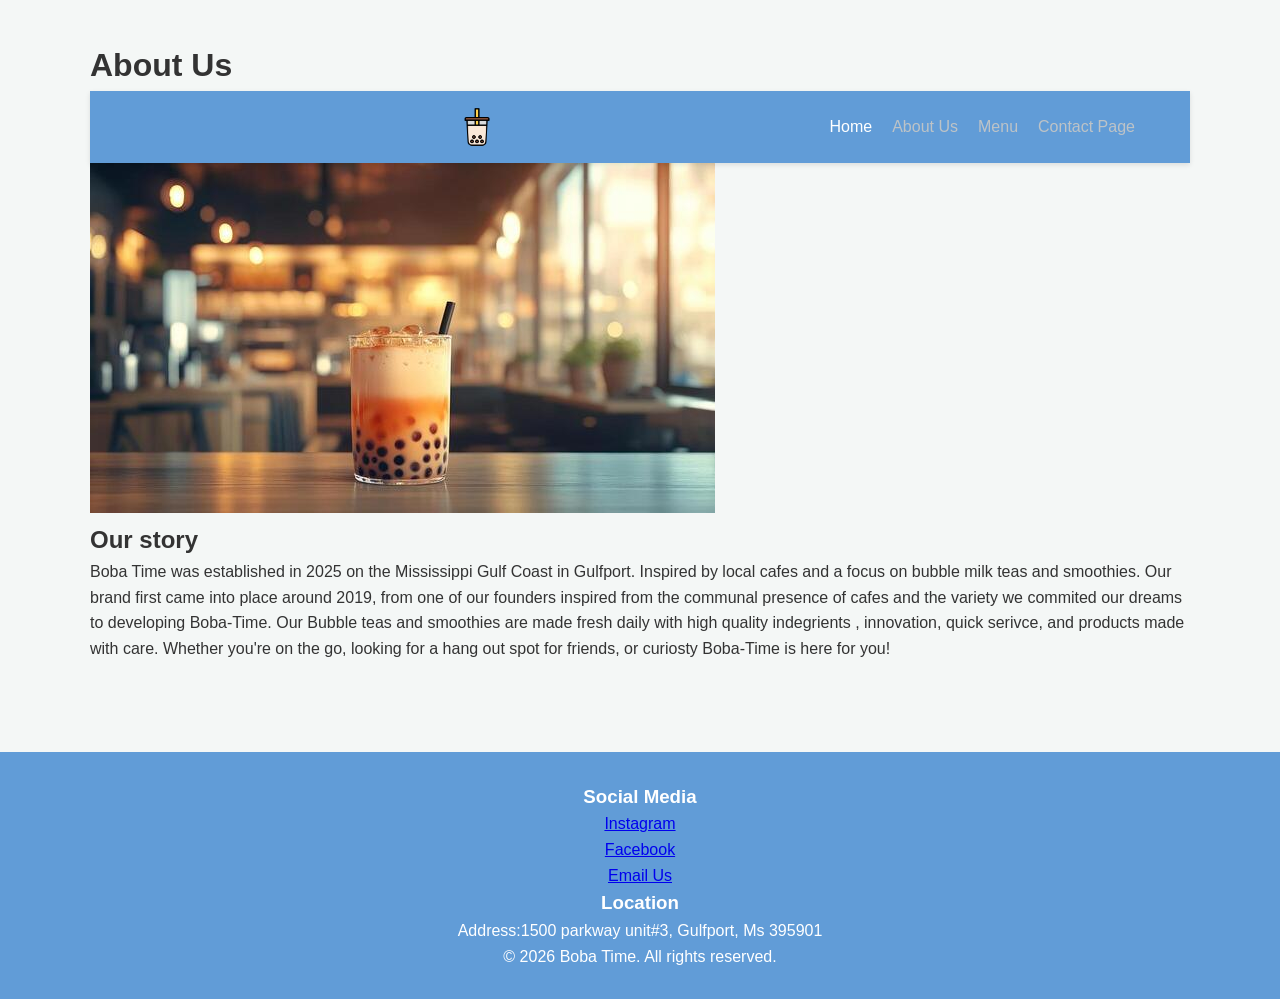
==== about.html @ 79ea3d89 "Removed Font and added Mulish to apply to sites" ====
<!DOCTYPE html>
<html lang="en">
<head>
    <meta charset="UTF-8">
    <meta name="viewport" content="width=device-width, initial-scale=1.0">
    <title>Digital Capstone</title>
</head>
<body>
    <!DOCTYPE html>
<html lang="en">
<head>
    <meta charset="UTF-8">
    <meta name="viewport" content="width=device-width, initial-scale=1.0">
    <title> Boba Time!</title>
    <link rel="stylesheet" href="style.css">
    
</head>
<body>
    <main class="container">
        <h1> About Us</h1>
        <!--Add banner for contact us-->
    <nav class="navbar">
        <div class="logo"></div>
       <img src="./assests/images/bubble-tea.png"alt="boba tea logo" style="height:40px; width: auto;">
        <ul class="nav-links">
            <li><a href="index.html" class="active">Home</a></li>
            <li><a href="about.html">About Us</a></li>
            <li><a href="product.html">Menu</a></li>
            <li><a href="contactpage.html">Contact Page</a></li>
            <!--added links to correctly connect to other pages-->
            </ul>
            </nav>
            <img src="./assests/images/cafe-interior.jpg" alt="Glass of boba with tapoica pearls on table">
            <section div="Story Card">
                <h2 class="header-class-">Our story</h2>
                <p class="story-paragraph">Boba Time was established in 2025 on the Mississippi Gulf Coast in Gulfport.
                    Inspired by local cafes and a focus on bubble milk teas and smoothies. Our brand first came into place around 2019, from one of our founders inspired from the communal presence of cafes and the variety we commited our dreams to developing Boba-Time.
                        Our Bubble teas and smoothies are made fresh daily with high quality indegrients , innovation, quick serivce, and products made with care. Whether you're on the go, looking for a hang out spot for friends, or curiosty Boba-Time is here for you!
                </p>
                </section>
                </main>

                <footer class="footer">
    <h3>Social Media</h3>
    <div class="footer-icons">
        <ul>
            <li><a href="https://www.instagram.com/?hl=en" target="_blank">Instagram</a></li>
            <li><a href="https://www.facebook.com/" target="_blank">Facebook</a></li>
            <li><a href="mailto:BobaTime228@gmail.com">Email Us</a></li>
            </div>
            </ul>
            <!--add icons-->
            <h3>Location</h3>
            <p>Address:1500 parkway unit#3, Gulfport, Ms 395901</p>
            <p>&copy; 2026 Boba Time. All rights reserved.</p>
        </footer>
        </body>
        </html>

                <!---include pages in footer>
---- style.css ----
/* 1. CSS Variables - The "Theme" Controller */
:root {
    --primary-color: #619cd7;    /* Navbar & Footer */
    --accent-color: #e74c3c;     /* Buttons & Highlights */
    --bg-light: #f4f7f6;         /* Page Background */
    --card-bg: #ffffff;          /* Card Background */
    --text-main: #333333;        /* General Text */
    --text-light: #ffffff;       /* Text on Dark Backgrounds */
    --container-width: 1100px;
}

/* 2. Reset & Base Styles */
* {
    margin: 0;
    padding: 0;
    box-sizing: border-box;
}

body {
    font-family: 'Segoe UI', "Mulish",sans-serif;
    line-height: 1.6;
    background-color: var(--bg-light);
    color: var(--text-main);
    display: flex;
    flex-direction: column;
    min-height: 100vh;
}

/* 3. Navbar */
.navbar {
    background: var(--primary-color);
    color: var(--text-light);
    display: flex;
    justify-content: space-between;
    align-items: center;
    padding: 1rem 5%;
    position: sticky;
    top: 0;
    z-index: 1000;
    box-shadow: 0 2px 5px rgba(0,0,0,0.1);
}

.nav-links {
    list-style: none;
    display: flex;
}

.nav-links li { margin-left: 20px; }

.nav-links a {
    color: #bdc3c7;
    text-decoration: none;
    font-weight: 500;
    transition: color 0.3s ease;
}

.nav-links a:hover, .nav-links a.active {
    color: var(--text-light);
}

/* 4. Hero Section */
.hero {
    background: linear-gradient(rgba(0,0,0,0.6), rgba(0,0,0,0.6)), 
                url('https://images.unsplash.com/photo-1441986300917-64674bd600d8?auto=format&fit=crop&w=1200&q=80');
    background-size: cover;
    background-position: center;
    height: 60vh;
    display: flex;
    align-items: center;
    justify-content: center;
    text-align: center;
    color: var(--text-light);
    padding: 0 20px;
}

.hero-content h1 {
    font-size: clamp(2rem, 5vw, 3.5rem); /* Responsive font size */
    margin-bottom: 15px;
}

.cta-button {
    display: inline-block;
    padding: 12px 35px;
    background: var(--accent-color);
    color: var(--text-light);
    text-decoration: none;
    border-radius: 50px;
    font-weight: bold;
    transition: transform 0.2s ease;
}

.cta-button:hover {
    transform: scale(1.05);
}

/* 5. Main Layout & Cards */
.container {
    flex: 1;
    width: 90%;
    max-width: var(--container-width);
    margin: 0 auto;
    padding: 40px 0;
}

.card-grid {
    display: grid;
    grid-template-columns: repeat(3, 1fr); /* 3 columns on desktop */
    gap: 30px;
    margin-top: -100px; /* Overlap effect */
}

.card {
    background: var(--card-bg);
    padding: 40px 25px;
    border-radius: 12px;
    box-shadow: 0 10px 30px rgba(0,0,0,0.08);
    text-align: center;
    transition: translateY 0.3s ease;
}

.card:hover {
    transform: translateY(-5px);
}

/* 6. Footer */
.footer {
    background: var(--primary-color);
    color: var(--text-light);
    text-align: center;
    padding: 30px 0;
    margin-top: 50px;
}

/* 7. MEDIA QUERIES (The Responsive Magic) */

/* Tablet & Smaller Screens */
@media (max-width: 992px) {
    .card-grid {
        grid-template-columns: repeat(2, 1fr); /* Drop to 2 columns */
        margin-top: 20px; /* Remove overlap for cleaner mobile feel */
    }
}

/* Mobile Phones */
@media (max-width: 600px) {
    .navbar {
        flex-direction: column; /* Stack logo and links */
        gap: 10px;
    }

    .nav-links li {
        margin: 0 10px;
    }

    .card-grid {
        grid-template-columns: 1fr; /* 1 column on small phones */
    }

    .hero {
        height: 50vh;
    }
}
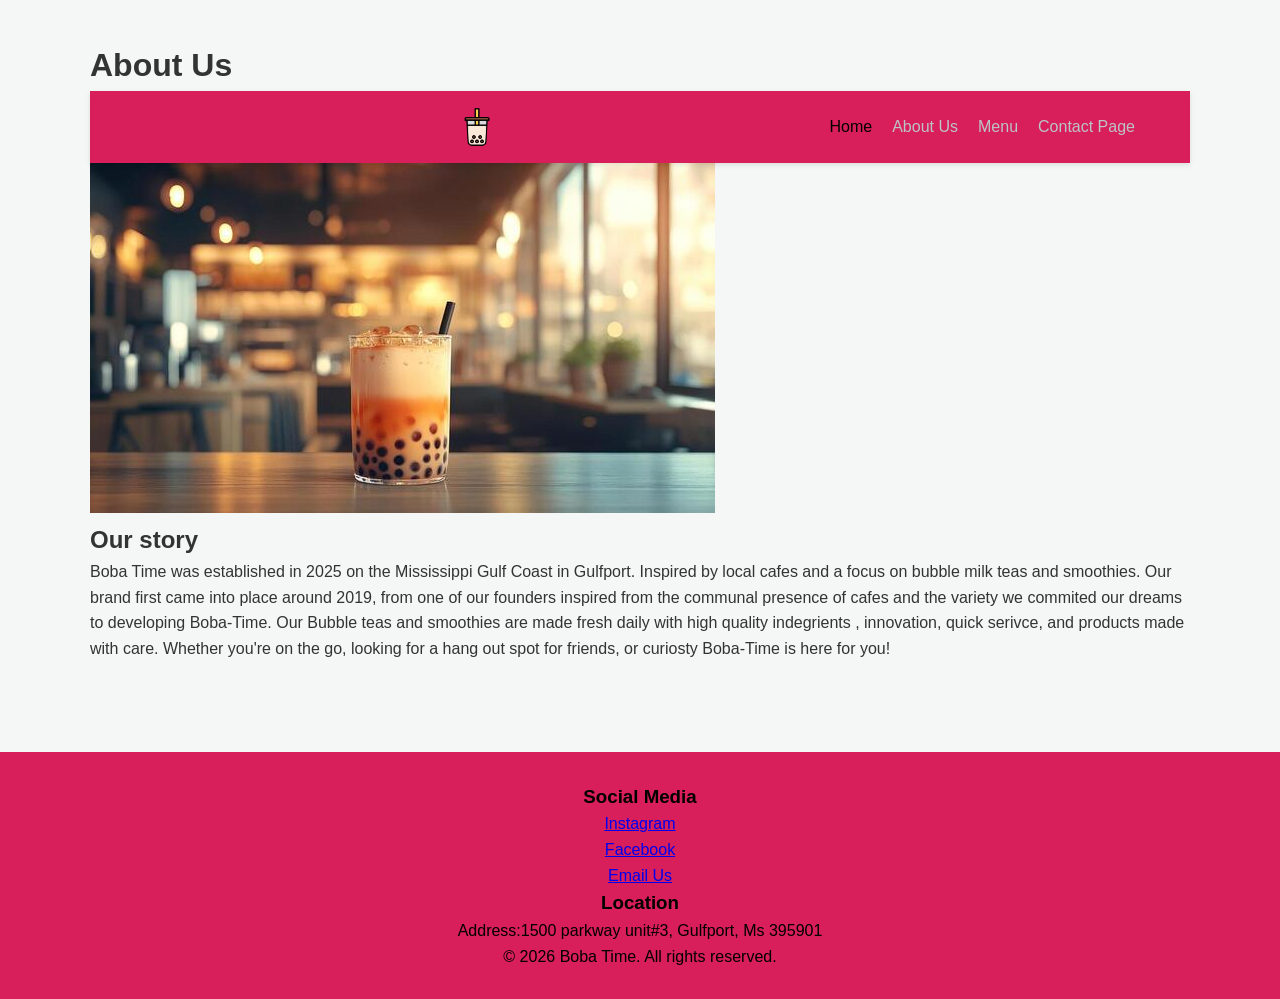
==== commit 17b9b738: "Added classes to edit size of banner images on About page and homepage" ====
--- a/about.html
+++ b/about.html
@@ -13,7 +13,7 @@
     <meta name="viewport" content="width=device-width, initial-scale=1.0">
     <title> Boba Time!</title>
     <link rel="stylesheet" href="style.css">
-    
+
 </head>
 <body>
     <main class="container">
@@ -21,7 +21,7 @@
         <!--Add banner for contact us-->
     <nav class="navbar">
         <div class="logo"></div>
-       <img src="./assests/images/bubble-tea.png"alt="boba tea logo" style="height:40px; width: auto;">
+       <img src="./assests/images/bubble-tea.png"alt="boba tea logo" style="height:40px; width: auto; class="banner-image">
         <ul class="nav-links">
             <li><a href="index.html" class="active">Home</a></li>
             <li><a href="about.html">About Us</a></li>
--- a/style.css
+++ b/style.css
@@ -1,12 +1,12 @@
 
 /* 1. CSS Variables - The "Theme" Controller */
 :root {
-    --primary-color: #619cd7;    /* Navbar & Footer */
-    --accent-color: #e74c3c;     /* Buttons & Highlights */
+    --primary-color:#d81e5b;    /* Navbar & Footer */
+    --accent-color: #e6bdb9;     /* Buttons & Highlights */
     --bg-light: #f4f7f6;         /* Page Background */
     --card-bg: #ffffff;          /* Card Background */
     --text-main: #333333;        /* General Text */
-    --text-light: #ffffff;       /* Text on Dark Backgrounds */
+    --text-light: #000000;       /* Text on Dark Backgrounds */
     --container-width: 1100px;
 }
 
@@ -62,7 +62,6 @@
 /* 4. Hero Section */
 .hero {
     background: linear-gradient(rgba(0,0,0,0.6), rgba(0,0,0,0.6)), 
-                url('https://images.unsplash.com/photo-1441986300917-64674bd600d8?auto=format&fit=crop&w=1200&q=80');
     background-size: cover;
     background-position: center;
     height: 60vh;
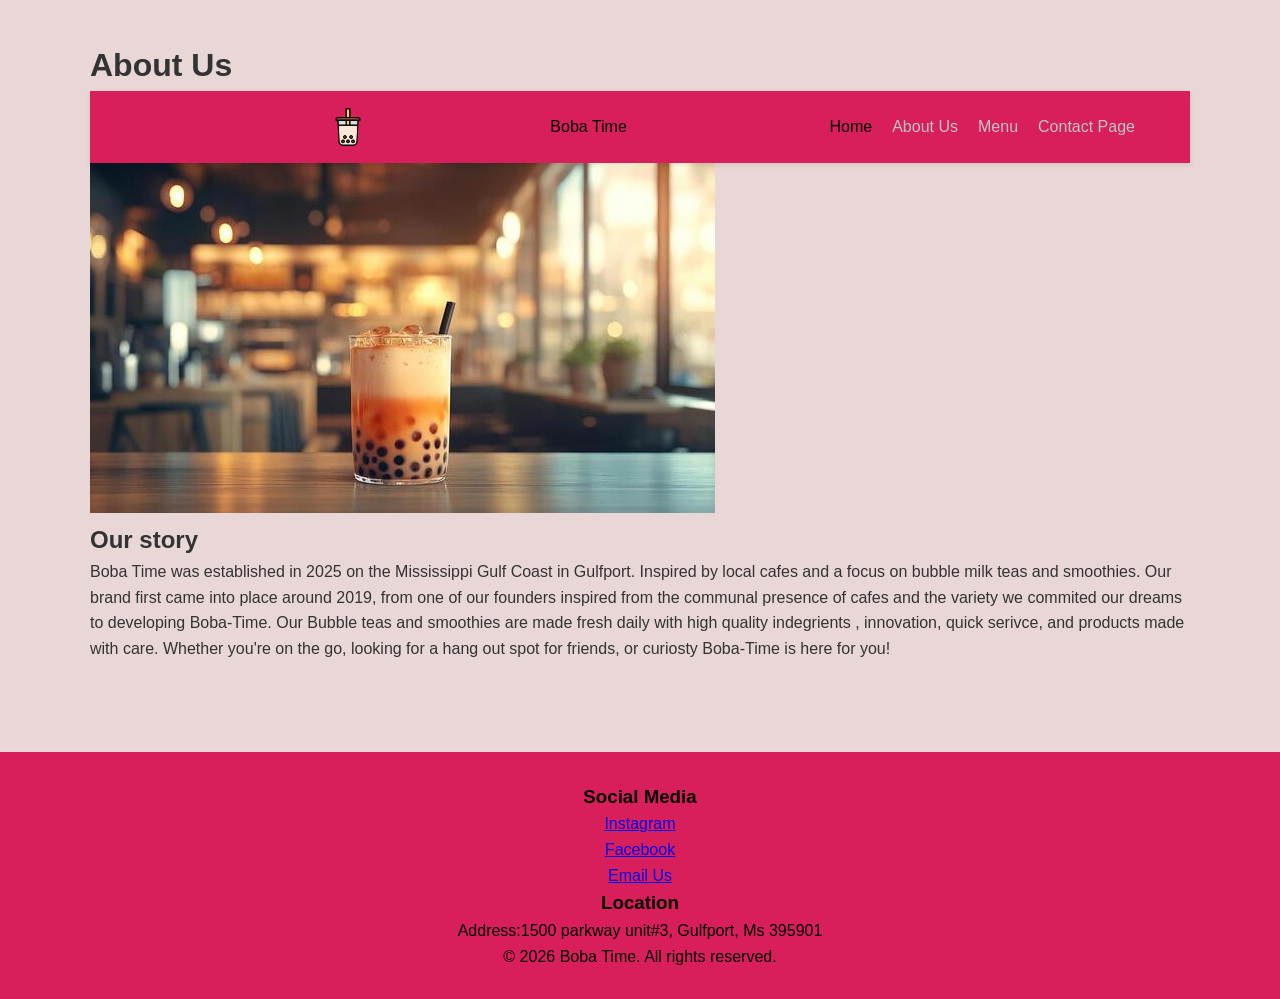
==== commit 0f13da37: "Placed Title in the nav bar across all pages and added class to style" ====
--- a/about.html
+++ b/about.html
@@ -21,7 +21,9 @@
         <!--Add banner for contact us-->
     <nav class="navbar">
         <div class="logo"></div>
-       <img src="./assests/images/bubble-tea.png"alt="boba tea logo" style="height:40px; width: auto; class="banner-image">
+        <img src="./assests/images/bubble-tea.png"alt="boba tea logo" style="height:40px; width: auto; class="banner-image">
+        <p class="Nav-Title">Boba Time</p>
+        <!--Move title closer towards logo-->
         <ul class="nav-links">
             <li><a href="index.html" class="active">Home</a></li>
             <li><a href="about.html">About Us</a></li>
--- a/style.css
+++ b/style.css
@@ -3,7 +3,7 @@
 :root {
     --primary-color:#d81e5b;    /* Navbar & Footer */
     --accent-color: #e6bdb9;     /* Buttons & Highlights */
-    --bg-light: #f4f7f6;         /* Page Background */
+    --bg-light: #e9d7d7;         /* Page Background */
     --card-bg: #ffffff;          /* Card Background */
     --text-main: #333333;        /* General Text */
     --text-light: #000000;       /* Text on Dark Backgrounds */
@@ -72,6 +72,11 @@
     color: var(--text-light);
     padding: 0 20px;
 }
+
+.hero-content img{
+    margin: 15px;
+}
+/*undercovered text hidden by hero image by introducing margin*/
 
 .hero-content h1 {
     font-size: clamp(2rem, 5vw, 3.5rem); /* Responsive font size */
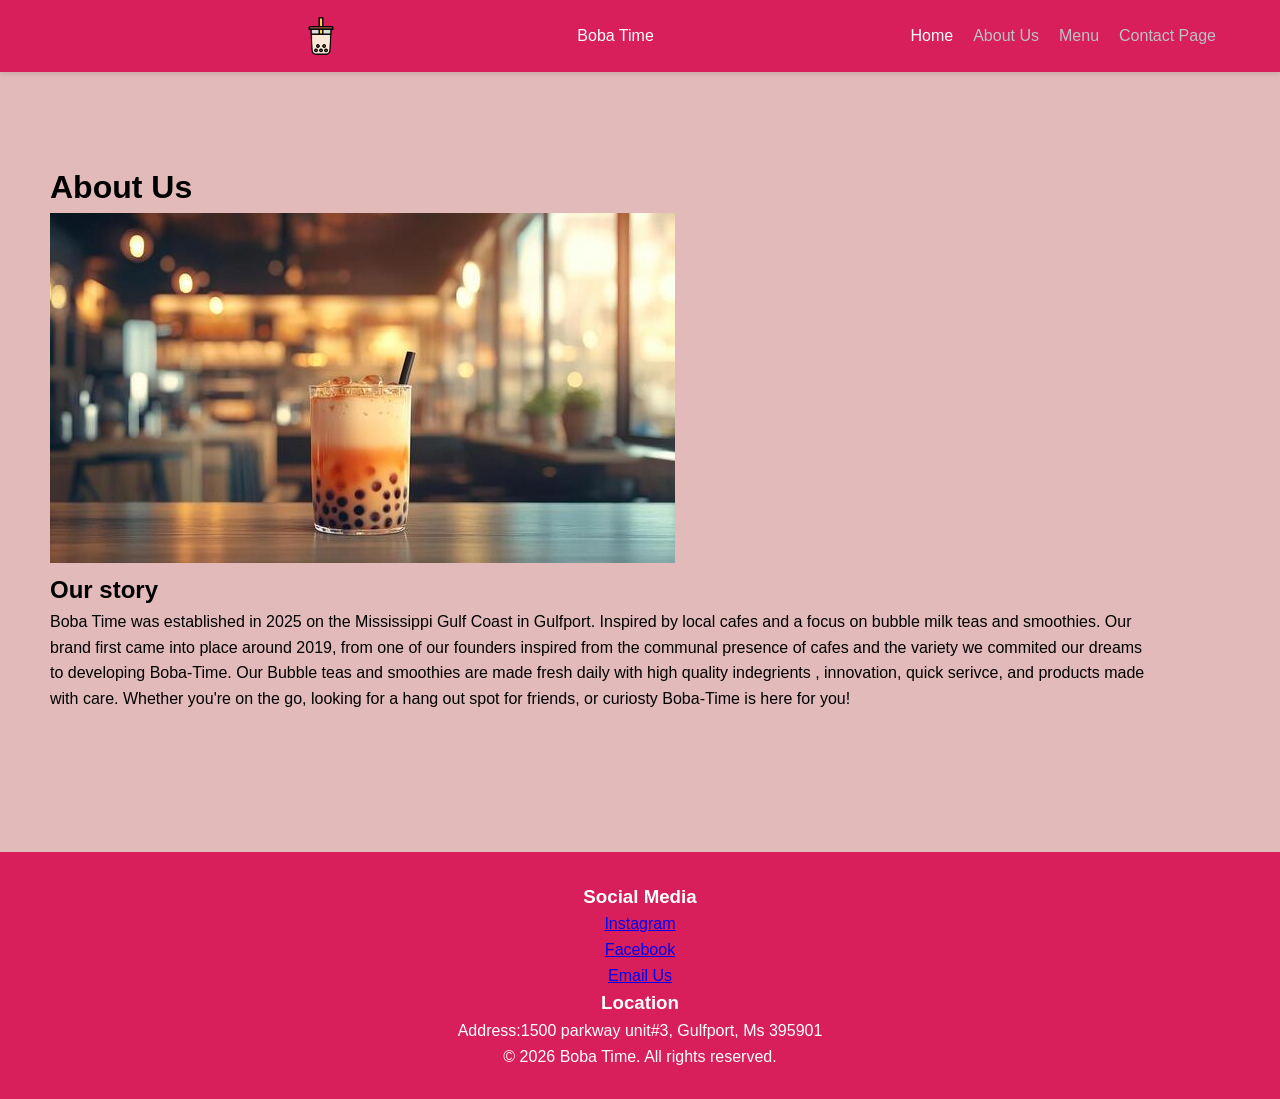
==== commit 6e9ced55: "Moved navigation  bar into within body and moved above main. Removed repeating head elements." ====
--- a/about.html
+++ b/about.html
@@ -3,22 +3,10 @@
 <head>
     <meta charset="UTF-8">
     <meta name="viewport" content="width=device-width, initial-scale=1.0">
-    <title>Digital Capstone</title>
+    <link rel="stylesheet" href="style.css">
+    <title> Boba Time!</title>    
 </head>
 <body>
-    <!DOCTYPE html>
-<html lang="en">
-<head>
-    <meta charset="UTF-8">
-    <meta name="viewport" content="width=device-width, initial-scale=1.0">
-    <title> Boba Time!</title>
-    <link rel="stylesheet" href="style.css">
-
-</head>
-<body>
-    <main class="container">
-        <h1> About Us</h1>
-        <!--Add banner for contact us-->
     <nav class="navbar">
         <div class="logo"></div>
         <img src="./assests/images/bubble-tea.png"alt="boba tea logo" style="height:40px; width: auto; class="banner-image">
@@ -30,8 +18,13 @@
             <li><a href="product.html">Menu</a></li>
             <li><a href="contactpage.html">Contact Page</a></li>
             <!--added links to correctly connect to other pages-->
-            </ul>
-            </nav>
+        </ul>
+    </nav>
+    
+    <main class="container">
+        <h1> About Us</h1>
+        <!--Add banner for contact us-->
+    
             <img src="./assests/images/cafe-interior.jpg" alt="Glass of boba with tapoica pearls on table">
             <section div="Story Card">
                 <h2 class="header-class-">Our story</h2>
--- a/style.css
+++ b/style.css
@@ -3,10 +3,10 @@
 :root {
     --primary-color:#d81e5b;    /* Navbar & Footer */
     --accent-color: #e6bdb9;     /* Buttons & Highlights */
-    --bg-light: #e9d7d7;         /* Page Background */
-    --card-bg: #ffffff;          /* Card Background */
-    --text-main: #333333;        /* General Text */
-    --text-light: #000000;       /* Text on Dark Backgrounds */
+    --bg-light: #e2baba;         /* Page Background */
+    --card-bg: #ada9a9;          /* Card Background */
+    --text-main: #000000;        /* General Text */
+    --text-light: #ffffff;       /* Text on Dark Backgrounds */
     --container-width: 1100px;
 }
 
@@ -61,9 +61,10 @@
 
 /* 4. Hero Section */
 .hero {
-    background: linear-gradient(rgba(0,0,0,0.6), rgba(0,0,0,0.6)), 
-    background-size: cover;
-    background-position: center;
+    background: linear-gradient(rgba(0,0,0,0.6), rgba(0,0,0,0.6));
+    background-size:cover;
+    object-fit: cover;
+    background-position:center;
     height: 60vh;
     display: flex;
     align-items: center;
@@ -71,6 +72,8 @@
     text-align: center;
     color: var(--text-light);
     padding: 0 20px;
+    margin: 50px;
+    margin-bottom:50px;
 }
 
 .hero-content img{
@@ -98,14 +101,25 @@
     transform: scale(1.05);
 }
 
+.feature-header {
+    text-align: center;
+}
 /* 5. Main Layout & Cards */
 .container {
     flex: 1;
     width: 90%;
     max-width: var(--container-width);
-    margin: 0 auto;
+    margin:50px;
     padding: 40px 0;
+    gap:50px;
 }
+
+
+.about-heading {
+    margin-top
+    gap:50px;
+}
+/*remove overlap of container over menu button*/
 
 .card-grid {
     display: grid;
@@ -121,6 +135,9 @@
     box-shadow: 0 10px 30px rgba(0,0,0,0.08);
     text-align: center;
     transition: translateY 0.3s ease;
+    flex:grid;
+    columns: 4;
+    margin-bottom: 100px;
 }
 
 .card:hover {
@@ -136,32 +153,27 @@
     margin-top: 50px;
 }
 
-/* 7. MEDIA QUERIES (The Responsive Magic) */
-
-/* Tablet & Smaller Screens */
-@media (max-width: 992px) {
-    .card-grid {
-        grid-template-columns: repeat(2, 1fr); /* Drop to 2 columns */
-        margin-top: 20px; /* Remove overlap for cleaner mobile feel */
-    }
+.product-container {
+    background:#fff;
+    border-radius:12px;
+    box-shadow: 0 4px 12px rgba (0,0,0.1);
+    overflow:hidden;
+    text-align:center;
+    transition:transform 0.3s ease;
+    display:flex;
+    gap:50px;
+    margin:10px;
+    padding:20px;
+    font-size:30px;
+    gap: 50px;
+    .
 }
 
-/* Mobile Phones */
-@media (max-width: 600px) {
-    .navbar {
-        flex-direction: column; /* Stack logo and links */
-        gap: 10px;
-    }
+.product-card:hover {
+    transform: scale(1.05);
+}
 
-    .nav-links li {
-        margin: 0 10px;
-    }
-
-    .card-grid {
-        grid-template-columns: 1fr; /* 1 column on small phones */
-    }
-
-    .hero {
-        height: 50vh;
-    }
+.product-card img:hover {
+    transform: scale(1.1);
 }
+/* 7. MEDIA QUERIES (The Responsive Magic) */
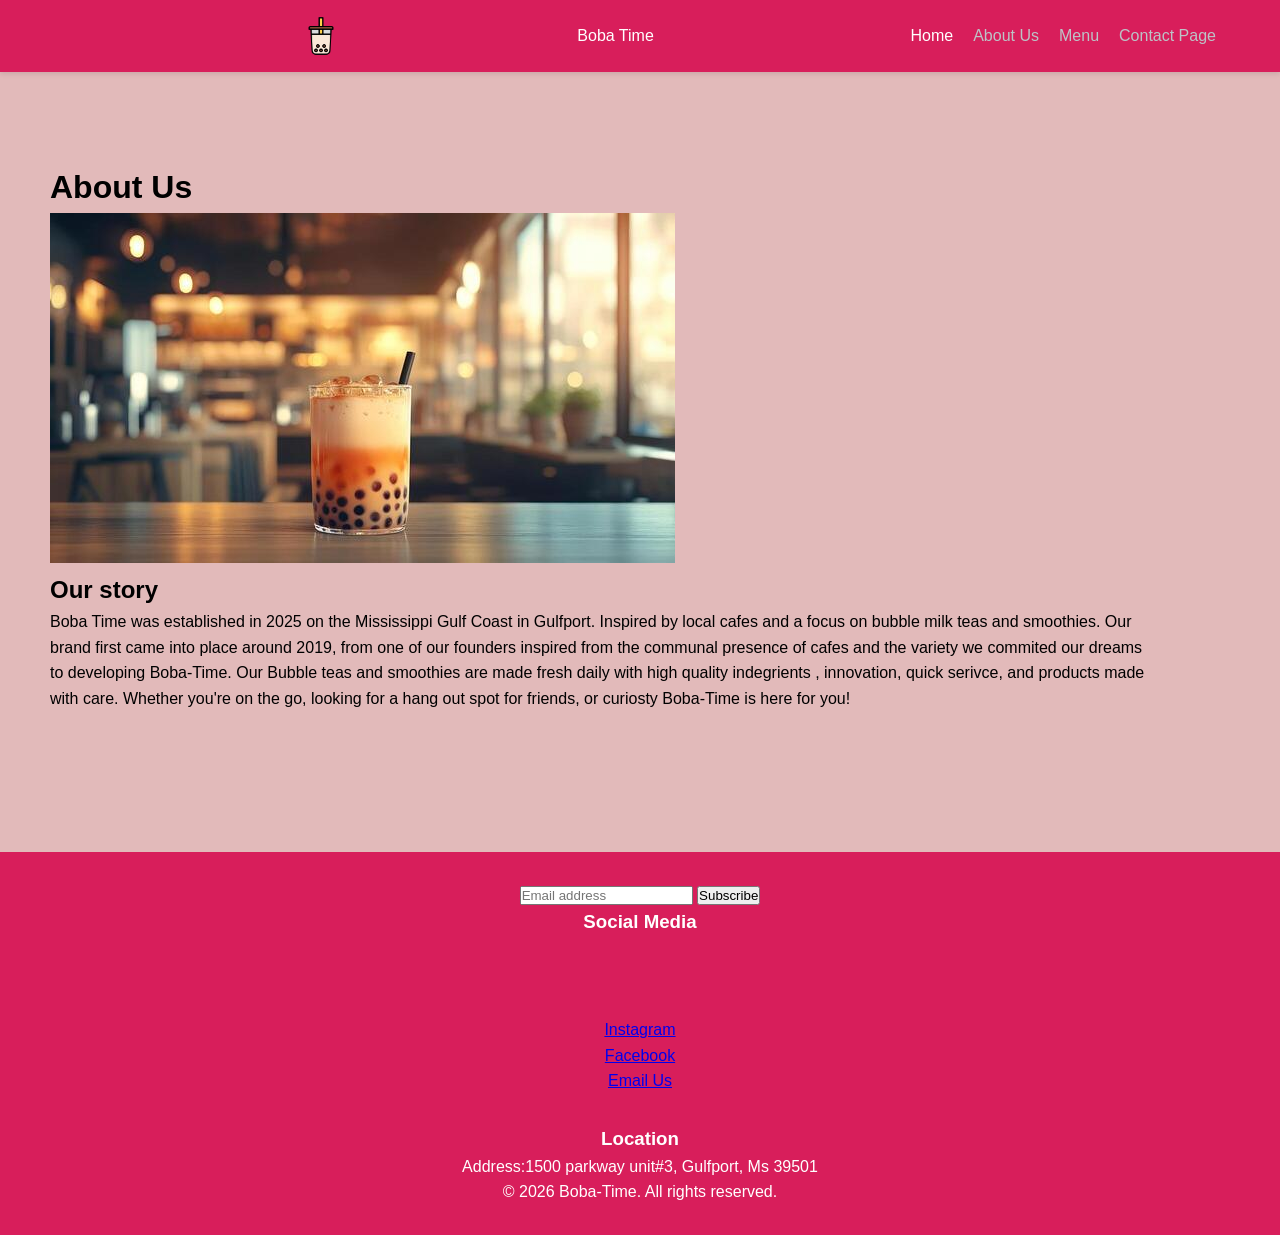
==== commit b8621310: "Added UI and added # to links" ====
--- a/about.html
+++ b/about.html
@@ -35,20 +35,24 @@
                 </section>
                 </main>
 
-                <footer class="footer">
-    <h3>Social Media</h3>
-    <div class="footer-icons">
-        <ul>
-            <li><a href="https://www.instagram.com/?hl=en" target="_blank">Instagram</a></li>
-            <li><a href="https://www.facebook.com/" target="_blank">Facebook</a></li>
-            <li><a href="mailto:BobaTime228@gmail.com">Email Us</a></li>
+   <footer class="footer">
+    <div class="subscribe box">
+        <input type ="email" placeholder="Email address">
+        <button class="subscribe-btn">Subscribe</button>
+    </div>
+        <!--include banner-->
+        <h3>Social Media</h3>
+    <div class="footer">
+        <ul class="footerUl">
+            <li><a href="#" target="_blank">Instagram</a>
+            <li><a href="#" target="blank">Facebook</a>
+            <li><a href="#">Email Us</a></li>    
             </div>
             </ul>
-            <!--add icons-->
             <h3>Location</h3>
-            <p>Address:1500 parkway unit#3, Gulfport, Ms 395901</p>
-            <p>&copy; 2026 Boba Time. All rights reserved.</p>
-        </footer>
+            <p>Address:1500 parkway unit#3, Gulfport, Ms 39501</p>
+            <p>&copy; 2026 Boba-Time. All rights reserved.</p>
+    </footer>
         </body>
         </html>
 
--- a/style.css
+++ b/style.css
@@ -153,6 +153,9 @@
     margin-top: 50px;
 }
 
+.footerUl{ 
+    list-style-type: none;
+}
 .product-container {
     background:#fff;
     border-radius:12px;
@@ -166,14 +169,13 @@
     padding:20px;
     font-size:30px;
     gap: 50px;
-    .
+    justify-content: center;
+    background-color: rgb(213, 75, 75);
 }
 
 .product-card:hover {
     transform: scale(1.05);
 }
 
-.product-card img:hover {
-    transform: scale(1.1);
-}
+
 /* 7. MEDIA QUERIES (The Responsive Magic) */
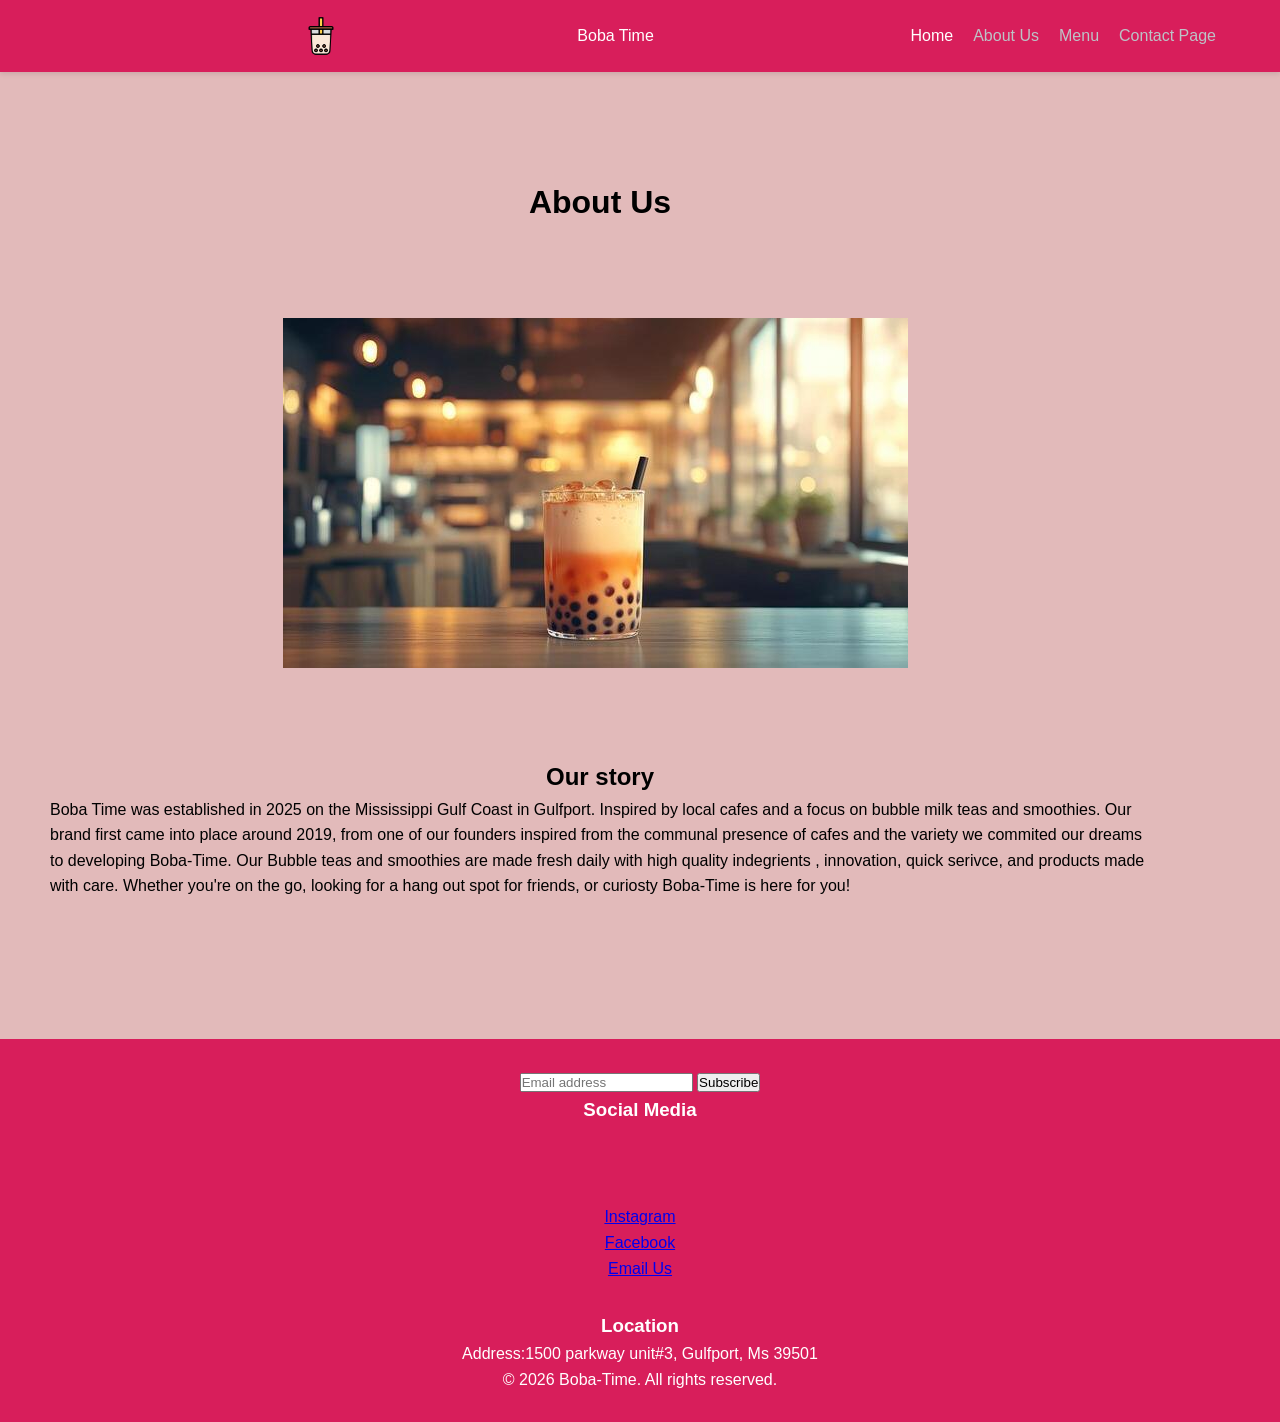
==== commit 5bba05e4: "Created container for image and centered" ====
--- a/about.html
+++ b/about.html
@@ -22,20 +22,21 @@
     </nav>
     
     <main class="container">
-        <h1> About Us</h1>
+        <h1 class="about-us-header">About Us</h1>
         <!--Add banner for contact us-->
-    
+            <div class="container">
             <img src="./assests/images/cafe-interior.jpg" alt="Glass of boba with tapoica pearls on table">
+            </div>
             <section div="Story Card">
-                <h2 class="header-class-">Our story</h2>
+                <h2 class="header-class">Our story</h2>
                 <p class="story-paragraph">Boba Time was established in 2025 on the Mississippi Gulf Coast in Gulfport.
                     Inspired by local cafes and a focus on bubble milk teas and smoothies. Our brand first came into place around 2019, from one of our founders inspired from the communal presence of cafes and the variety we commited our dreams to developing Boba-Time.
                         Our Bubble teas and smoothies are made fresh daily with high quality indegrients , innovation, quick serivce, and products made with care. Whether you're on the go, looking for a hang out spot for friends, or curiosty Boba-Time is here for you!
                 </p>
-                </section>
-                </main>
+            </section>
+    </main>
 
-   <footer class="footer">
+    <footer class="footer">
     <div class="subscribe box">
         <input type ="email" placeholder="Email address">
         <button class="subscribe-btn">Subscribe</button>
--- a/style.css
+++ b/style.css
@@ -177,5 +177,23 @@
     transform: scale(1.05);
 }
 
+.about-us-header{
+    text-align: center;
+    margin: 15px;
+}
+
+.our-story-image{
+    background-color: blueviolet;
+}
+
+.header-class {
+    text-align: center;
+}
+
+.container img{
+    display: block;       /* Make image a block element */
+  margin-left: auto;    /* Auto margins for centering */
+margin-right: auto;
+
 
 /* 7. MEDIA QUERIES (The Responsive Magic) */
